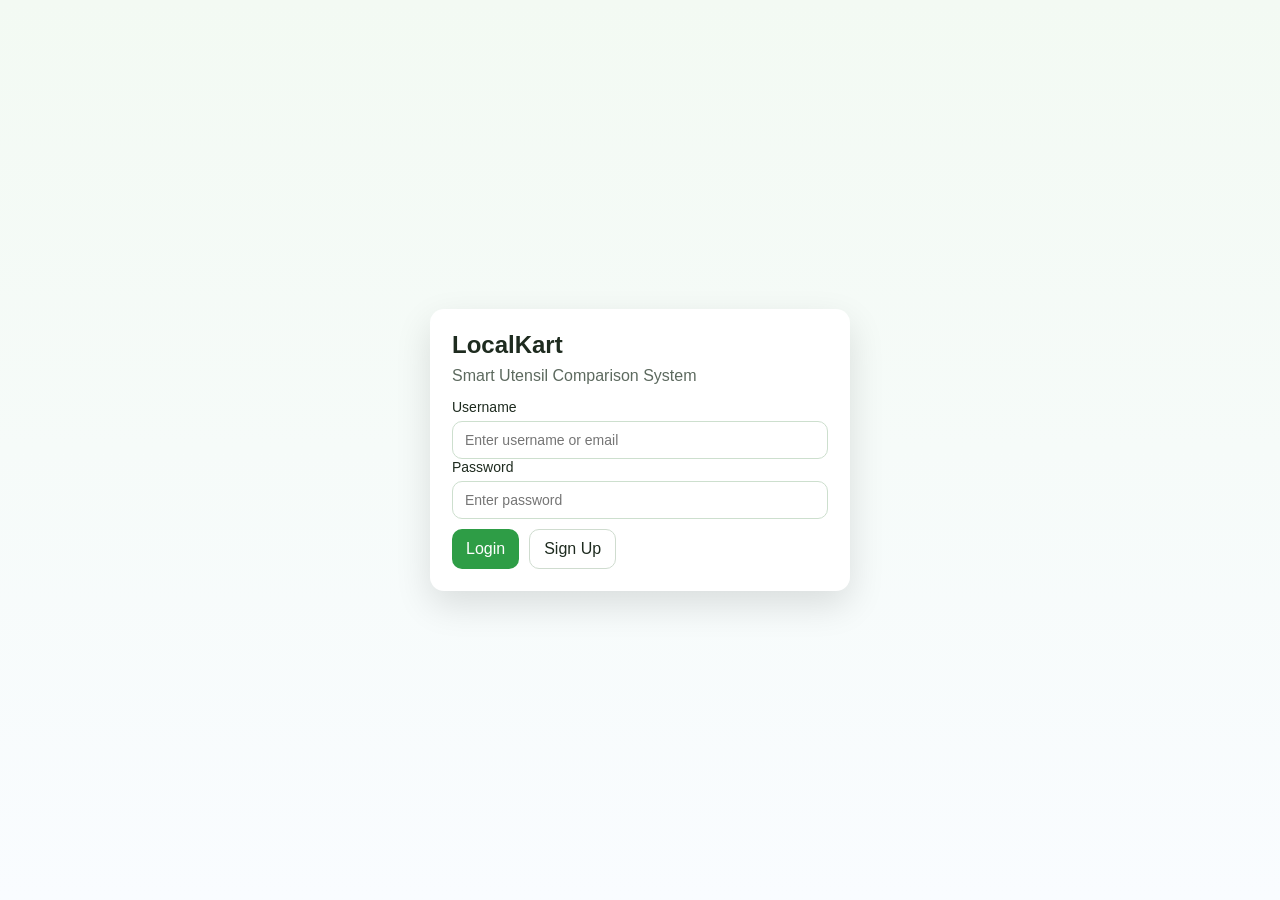
==== frontend/index.html @ 4c9adc12 "project made" ====
﻿<!doctype html>
<html lang="en">
<head>
  <meta charset="UTF-8">
  <meta name="viewport" content="width=device-width, initial-scale=1.0">
  <title>LocalKart | Login</title>
  <link rel="stylesheet" href="static/styles.css">
</head>
<body class="login-body">
  <main class="login-wrap">
    <section class="login-card">
      <h1 class="logo">LocalKart</h1>
      <p class="subtitle">Smart Utensil Comparison System</p>

      <label>Username
        <input id="loginEmail" type="text" placeholder="Enter username or email">
      </label>
      <label>Password
        <input id="loginPassword" type="password" placeholder="Enter password">
      </label>

      <div class="actions">
        <button id="loginBtn" class="btn-green" type="button">Login</button>
        <button id="signupBtn" class="ghost-btn" type="button">Sign Up</button>
      </div>
      <div id="authStatus" class="subtle"></div>
    </section>
  </main>
  <script src="static/login.js"></script>
</body>
</html>
---- frontend/static/styles.css ----
﻿:root {
  --bg: #f7fbf7;
  --ink: #1e2b1f;
  --muted: #5d6a5f;
  --card: #ffffff;
  --line: #d8e7d9;
  --green: #2e9d46;
  --green-dark: #1f7a34;
  --orange: #ef8f2f;
}

* { box-sizing: border-box; }

body {
  margin: 0;
  color: var(--ink);
  font-family: "Segoe UI", Tahoma, Verdana, sans-serif;
  background: linear-gradient(180deg, #f3faf3 0%, #f9fcff 100%);
}

.login-body { min-height: 100vh; }

.topbar {
  position: sticky;
  top: 0;
  z-index: 20;
  background: #ffffff;
  border-bottom: 1px solid var(--line);
  display: flex;
  justify-content: space-between;
  align-items: center;
  padding: 12px 22px;
}

.brand {
  text-decoration: none;
  color: var(--ink);
  font-weight: 800;
  font-size: 22px;
}

.navlinks { display: flex; gap: 8px; flex-wrap: wrap; }

.navlinks a {
  text-decoration: none;
  color: var(--ink);
  padding: 7px 10px;
  border-radius: 8px;
  transition: all 0.2s ease;
}

.navlinks a:hover,
.navlinks a.active {
  background: #ebf7ed;
  color: var(--green-dark);
}

.page {
  width: min(1060px, 92vw);
  margin: 26px auto 22px;
  display: grid;
  gap: 16px;
}

.login-wrap {
  min-height: 100vh;
  display: grid;
  place-items: center;
  padding: 18px;
}

.login-card {
  width: min(420px, 94vw);
  background: #fff;
  border-radius: 14px;
  padding: 22px;
  box-shadow: 0 14px 36px rgba(0, 0, 0, 0.12);
}

.logo { margin: 0 0 8px; }
.subtitle { margin: 0 0 14px; color: var(--muted); }

.panel,
.hero,
.feature-card,
.utensil-card,
.material-card {
  background: var(--card);
  border: 1px solid var(--line);
  border-radius: 12px;
  box-shadow: 0 8px 22px rgba(0, 0, 0, 0.08);
}

.hero,
.panel { padding: 20px; }

.home-hero h1 { font-size: clamp(28px, 5vw, 44px); margin: 0 0 10px; }
.home-hero p { color: var(--muted); margin-bottom: 18px; }

.feature-grid {
  display: grid;
  gap: 14px;
  grid-template-columns: repeat(auto-fit, minmax(220px, 1fr));
}

.feature-card { padding: 18px; }
.feature-card h2 { margin: 0; font-size: 20px; }

.grid.two { display: grid; gap: 10px; grid-template-columns: repeat(auto-fit, minmax(220px, 1fr)); }
.location-controls {
  display: grid;
  gap: 10px;
  grid-template-columns: repeat(auto-fit, minmax(240px, 1fr));
  align-items: end;
}

label { display: grid; gap: 6px; font-size: 14px; }
input, select, textarea {
  border: 1px solid #cddfce;
  border-radius: 10px;
  padding: 10px 12px;
  font: inherit;
}

.actions { display: flex; gap: 10px; flex-wrap: wrap; margin-top: 10px; }

button,
.btn-green,
.btn-orange,
.ghost-btn {
  border-radius: 10px;
  padding: 10px 14px;
  text-decoration: none;
  cursor: pointer;
  transition: all 0.2s ease;
  font: inherit;
}

.btn-green,
button.btn-green {
  background: var(--green);
  color: #fff;
  border: none;
}

.btn-green:hover,
button.btn-green:hover { background: var(--green-dark); }

.btn-orange {
  background: var(--orange);
  color: #fff;
  border: none;
}

.btn-orange:hover { filter: brightness(0.94); }

.ghost-btn {
  border: 1px solid #cfdccf;
  background: #fff;
  color: var(--ink);
}

.ghost-btn:hover { background: #f6faf6; }

.subtle, .muted { color: var(--muted); }

.utensil-grid {
  display: grid;
  grid-template-columns: repeat(2, minmax(0, 1fr));
  gap: 12px;
}

.utensil-card {
  padding: 16px;
  cursor: pointer;
  transition: transform 0.2s ease, box-shadow 0.2s ease;
}

.utensil-card:hover {
  transform: translateY(-4px);
  box-shadow: 0 12px 24px rgba(0, 0, 0, 0.12);
}

.utensil-card.selected {
  border-color: var(--green);
  background: #eef9ef;
}

.materials-grid {
  display: grid;
  grid-template-columns: repeat(2, minmax(0, 1fr));
  gap: 12px;
}

.material-card { padding: 16px; }
.material-card h3 { margin: 0 0 8px; }
.material-card p { margin: 6px 0; }
.material-card .ok { color: #1b7f37; }
.material-card .bad { color: #b03a2e; }

.table-wrap { overflow-x: auto; }

.shops-table {
  width: 100%;
  border-collapse: collapse;
  border: 2px solid #6ec27a;
  background: #fff;
}

.shops-table th,
.shops-table td {
  border: 1px solid #8ad095;
  padding: 10px;
  text-align: left;
}

.shops-table th { background: #edf9ef; }
.shops-table tbody tr:hover { background: #f5fbf5; }
.shops-table a {
  color: #1f7a34;
  text-decoration: underline;
}

.footer {
  text-align: center;
  color: #48604b;
  font-size: 13px;
  margin: 18px 0 16px;
}

@media (max-width: 760px) {
  .topbar { flex-direction: column; align-items: flex-start; }
  .utensil-grid,
  .materials-grid { grid-template-columns: 1fr; }
}
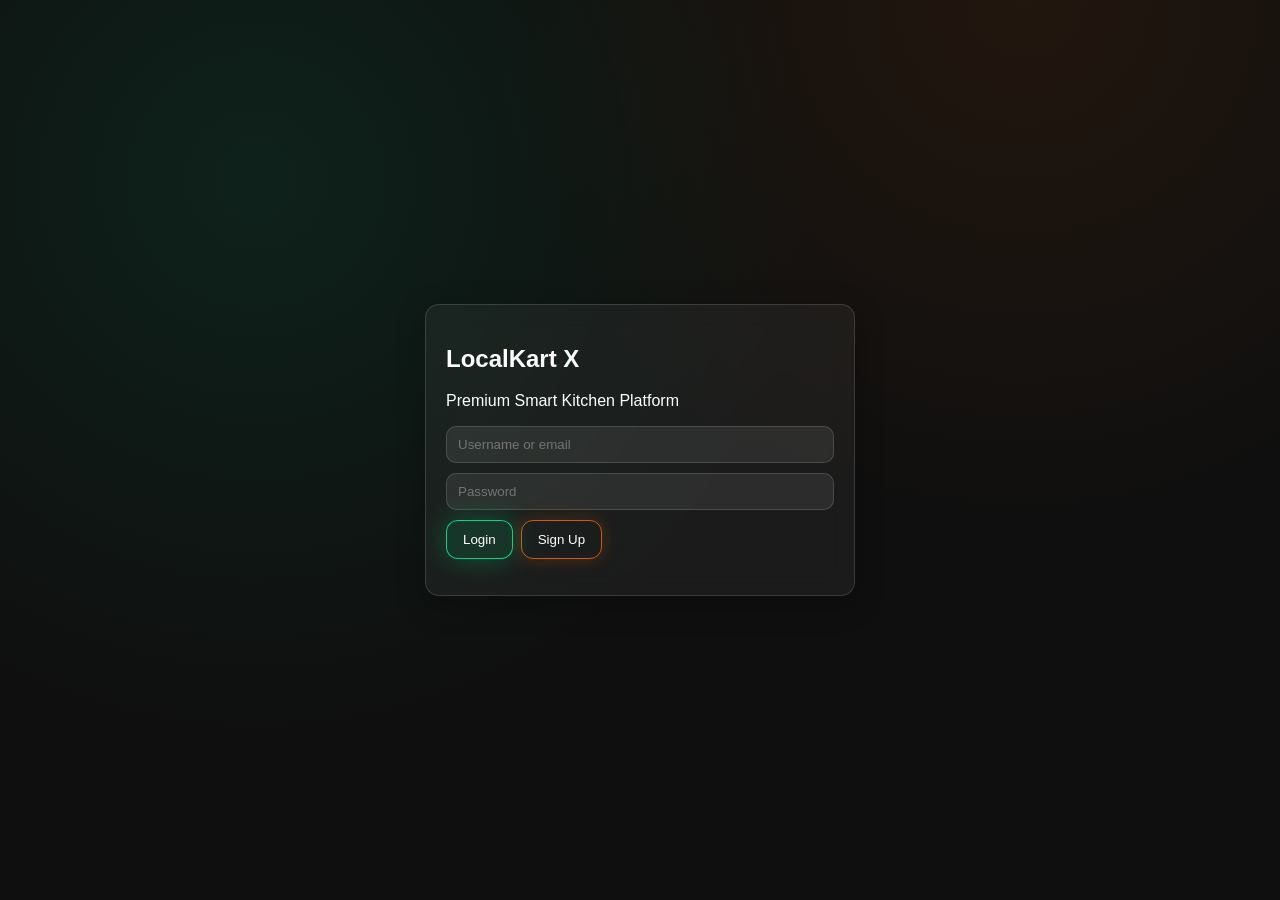
==== commit 47edc79f: "project done" ====
--- a/frontend/index.html
+++ b/frontend/index.html
@@ -3,29 +3,28 @@
 <head>
   <meta charset="UTF-8">
   <meta name="viewport" content="width=device-width, initial-scale=1.0">
-  <title>LocalKart | Login</title>
+  <title>LocalKart X | Login</title>
   <link rel="stylesheet" href="static/styles.css">
 </head>
-<body class="login-body">
-  <main class="login-wrap">
-    <section class="login-card">
-      <h1 class="logo">LocalKart</h1>
-      <p class="subtitle">Smart Utensil Comparison System</p>
-
-      <label>Username
-        <input id="loginEmail" type="text" placeholder="Enter username or email">
-      </label>
-      <label>Password
-        <input id="loginPassword" type="password" placeholder="Enter password">
-      </label>
-
-      <div class="actions">
-        <button id="loginBtn" class="btn-green" type="button">Login</button>
-        <button id="signupBtn" class="ghost-btn" type="button">Sign Up</button>
-      </div>
-      <div id="authStatus" class="subtle"></div>
-    </section>
-  </main>
+<body>
+  <div id="globalLoader" class="loader"><div class="pulse"></div></div>
+  <div class="particles"></div>
+  <div class="page-shell">
+    <main class="login-wrap">
+      <section class="login-card glass reveal">
+        <h1>LocalKart X</h1>
+        <p class="muted">Premium Smart Kitchen Platform</p>
+        <input id="loginEmail" type="text" placeholder="Username or email">
+        <input id="loginPassword" type="password" placeholder="Password">
+        <div style="display:flex; gap:8px; flex-wrap:wrap;">
+          <button id="loginBtn" class="btn btn-neon">Login</button>
+          <button id="signupBtn" class="btn btn-outline">Sign Up</button>
+        </div>
+        <p id="authStatus" class="muted"></p>
+      </section>
+    </main>
+  </div>
+  <script src="static/site.js"></script>
   <script src="static/login.js"></script>
 </body>
 </html>
--- a/frontend/static/styles.css
+++ b/frontend/static/styles.css
@@ -1,101 +1,199 @@
 ﻿:root {
-  --bg: #f7fbf7;
-  --ink: #1e2b1f;
-  --muted: #5d6a5f;
-  --card: #ffffff;
-  --line: #d8e7d9;
-  --green: #2e9d46;
-  --green-dark: #1f7a34;
-  --orange: #ef8f2f;
+  --bg: #0f0f0f;
+  --panel: rgba(255, 255, 255, 0.05);
+  --panel-strong: rgba(255, 255, 255, 0.08);
+  --line: rgba(255, 255, 255, 0.14);
+  --text: #ffffff;
+  --muted: #c6c6c6;
+  --neon: #00ff9d;
+  --orange: #ff6b00;
+  --shadow-neon: 0 0 28px rgba(0, 255, 157, 0.25);
+}
+
+body.light {
+  --bg: #f3f6f9;
+  --panel: rgba(255, 255, 255, 0.85);
+  --panel-strong: rgba(255, 255, 255, 1);
+  --line: rgba(15, 15, 15, 0.12);
+  --text: #111111;
+  --muted: #4b4b4b;
+  --neon: #1f9b5f;
+  --orange: #d15a00;
+  --shadow-neon: 0 0 22px rgba(31, 155, 95, 0.22);
 }
 
 * { box-sizing: border-box; }
 
+html, body { margin: 0; min-height: 100%; }
+
 body {
-  margin: 0;
-  color: var(--ink);
   font-family: "Segoe UI", Tahoma, Verdana, sans-serif;
-  background: linear-gradient(180deg, #f3faf3 0%, #f9fcff 100%);
-}
-
-.login-body { min-height: 100vh; }
+  background: radial-gradient(circle at 20% 20%, rgba(0,255,157,0.08), transparent 45%),
+              radial-gradient(circle at 80% 0%, rgba(255,107,0,0.08), transparent 40%),
+              var(--bg);
+  color: var(--text);
+  opacity: 0;
+  transition: opacity 0.45s ease;
+}
+
+body.ready { opacity: 1; }
+
+.particles {
+  position: fixed;
+  inset: 0;
+  pointer-events: none;
+  overflow: hidden;
+  z-index: 0;
+}
+
+.particles span {
+  position: absolute;
+  width: 3px;
+  height: 3px;
+  border-radius: 50%;
+  background: rgba(0, 255, 157, 0.5);
+  animation: floatParticle linear infinite;
+}
+
+@keyframes floatParticle {
+  0% { transform: translateY(0) scale(1); opacity: 0; }
+  10% { opacity: 0.9; }
+  100% { transform: translateY(-120vh) scale(1.4); opacity: 0; }
+}
+
+.page-shell { position: relative; z-index: 1; }
+
+.loader {
+  position: fixed;
+  inset: 0;
+  display: grid;
+  place-items: center;
+  background: #0f0f0f;
+  z-index: 99;
+  transition: opacity 0.35s ease;
+}
+
+.loader.hidden { opacity: 0; pointer-events: none; }
+
+.pulse {
+  width: 68px;
+  height: 68px;
+  border: 2px solid rgba(0,255,157,0.7);
+  border-radius: 50%;
+  box-shadow: var(--shadow-neon);
+  animation: pulse 1.3s infinite;
+}
+
+@keyframes pulse {
+  0% { transform: scale(0.9); opacity: 0.8; }
+  70% { transform: scale(1.1); opacity: 1; }
+  100% { transform: scale(0.9); opacity: 0.8; }
+}
 
 .topbar {
   position: sticky;
   top: 0;
-  z-index: 20;
-  background: #ffffff;
+  z-index: 5;
+  backdrop-filter: blur(12px);
+  background: rgba(0, 0, 0, 0.45);
   border-bottom: 1px solid var(--line);
   display: flex;
   justify-content: space-between;
   align-items: center;
-  padding: 12px 22px;
-}
-
-.brand {
-  text-decoration: none;
-  color: var(--ink);
-  font-weight: 800;
-  font-size: 22px;
-}
+  padding: 12px 20px;
+}
+
+.brand { color: var(--text); font-weight: 800; text-decoration: none; letter-spacing: 0.3px; }
 
 .navlinks { display: flex; gap: 8px; flex-wrap: wrap; }
-
 .navlinks a {
   text-decoration: none;
-  color: var(--ink);
+  color: var(--text);
+  padding: 7px 11px;
+  border-radius: 10px;
+  border: 1px solid transparent;
+  transition: all 0.2s ease;
+}
+.navlinks a:hover, .navlinks a.active {
+  border-color: rgba(0,255,157,0.45);
+  box-shadow: var(--shadow-neon);
+}
+
+.theme-toggle {
+  border: 1px solid var(--line);
+  background: var(--panel);
+  color: var(--text);
+  border-radius: 10px;
   padding: 7px 10px;
-  border-radius: 8px;
-  transition: all 0.2s ease;
-}
-
-.navlinks a:hover,
-.navlinks a.active {
-  background: #ebf7ed;
-  color: var(--green-dark);
+  cursor: pointer;
 }
 
 .page {
-  width: min(1060px, 92vw);
-  margin: 26px auto 22px;
+  width: min(1120px, 94vw);
+  margin: 20px auto 28px;
   display: grid;
   gap: 16px;
 }
 
-.login-wrap {
-  min-height: 100vh;
+.glass {
+  background: var(--panel);
+  border: 1px solid var(--line);
+  border-radius: 14px;
+  box-shadow: 0 8px 30px rgba(0, 0, 0, 0.25);
+  backdrop-filter: blur(12px);
+}
+
+.hero {
+  min-height: 74vh;
   display: grid;
   place-items: center;
-  padding: 18px;
-}
-
-.login-card {
-  width: min(420px, 94vw);
-  background: #fff;
-  border-radius: 14px;
-  padding: 22px;
-  box-shadow: 0 14px 36px rgba(0, 0, 0, 0.12);
-}
-
-.logo { margin: 0 0 8px; }
-.subtitle { margin: 0 0 14px; color: var(--muted); }
-
-.panel,
-.hero,
-.feature-card,
-.utensil-card,
-.material-card {
-  background: var(--card);
-  border: 1px solid var(--line);
+  text-align: center;
+  padding: 30px;
+  position: relative;
+  overflow: hidden;
+}
+
+.hero::before {
+  content: "";
+  position: absolute;
+  inset: -20%;
+  background: linear-gradient(130deg, rgba(0,255,157,0.1), rgba(255,107,0,0.08), rgba(0,255,157,0.06));
+  animation: gradientFlow 8s linear infinite;
+}
+
+@keyframes gradientFlow {
+  from { transform: translateX(-10%); }
+  to { transform: translateX(10%); }
+}
+
+.hero > * { position: relative; z-index: 1; }
+.hero h1 { font-size: clamp(32px, 6vw, 66px); margin: 0 0 8px; }
+.hero p { color: var(--muted); max-width: 760px; margin-bottom: 18px; }
+
+.btn {
+  border: 1px solid transparent;
   border-radius: 12px;
-  box-shadow: 0 8px 22px rgba(0, 0, 0, 0.08);
-}
-
-.hero,
-.panel { padding: 20px; }
-
-.home-hero h1 { font-size: clamp(28px, 5vw, 44px); margin: 0 0 10px; }
-.home-hero p { color: var(--muted); margin-bottom: 18px; }
+  padding: 11px 16px;
+  text-decoration: none;
+  color: #fff;
+  cursor: pointer;
+  display: inline-block;
+  transition: transform 0.2s ease, box-shadow 0.2s ease;
+}
+
+.btn:hover { transform: scale(1.04); }
+
+.btn-neon {
+  background: rgba(0,255,157,0.1);
+  border-color: rgba(0,255,157,0.8);
+  box-shadow: var(--shadow-neon);
+}
+
+.btn-outline {
+  background: transparent;
+  border-color: rgba(255,107,0,0.8);
+  box-shadow: 0 0 18px rgba(255,107,0,0.22);
+}
 
 .feature-grid {
   display: grid;
@@ -103,133 +201,203 @@
   grid-template-columns: repeat(auto-fit, minmax(220px, 1fr));
 }
 
-.feature-card { padding: 18px; }
-.feature-card h2 { margin: 0; font-size: 20px; }
-
-.grid.two { display: grid; gap: 10px; grid-template-columns: repeat(auto-fit, minmax(220px, 1fr)); }
-.location-controls {
-  display: grid;
+.feature-card { padding: 18px; transition: transform 0.2s ease, box-shadow 0.2s ease; }
+.feature-card:hover { transform: translateY(-6px); box-shadow: var(--shadow-neon); }
+
+.panel { padding: 18px; }
+
+.search-row {
+  display: grid;
+  grid-template-columns: 1fr;
   gap: 10px;
-  grid-template-columns: repeat(auto-fit, minmax(240px, 1fr));
-  align-items: end;
-}
-
-label { display: grid; gap: 6px; font-size: 14px; }
-input, select, textarea {
-  border: 1px solid #cddfce;
-  border-radius: 10px;
-  padding: 10px 12px;
-  font: inherit;
-}
-
-.actions { display: flex; gap: 10px; flex-wrap: wrap; margin-top: 10px; }
-
-button,
-.btn-green,
-.btn-orange,
-.ghost-btn {
-  border-radius: 10px;
-  padding: 10px 14px;
-  text-decoration: none;
+}
+
+.search-input {
+  width: 100%;
+  border-radius: 999px;
+  background: var(--panel-strong);
+  border: 1px solid rgba(0,255,157,0.55);
+  color: var(--text);
+  padding: 11px 14px;
+}
+
+.chips { display: flex; gap: 8px; flex-wrap: wrap; }
+.chip {
+  padding: 7px 12px;
+  border-radius: 999px;
+  border: 1px solid var(--line);
+  background: var(--panel-strong);
+  color: var(--text);
   cursor: pointer;
-  transition: all 0.2s ease;
-  font: inherit;
-}
-
-.btn-green,
-button.btn-green {
-  background: var(--green);
-  color: #fff;
-  border: none;
-}
-
-.btn-green:hover,
-button.btn-green:hover { background: var(--green-dark); }
-
-.btn-orange {
-  background: var(--orange);
-  color: #fff;
-  border: none;
-}
-
-.btn-orange:hover { filter: brightness(0.94); }
-
-.ghost-btn {
-  border: 1px solid #cfdccf;
-  background: #fff;
-  color: var(--ink);
-}
-
-.ghost-btn:hover { background: #f6faf6; }
-
-.subtle, .muted { color: var(--muted); }
+}
+.chip.active { border-color: rgba(0,255,157,0.85); box-shadow: var(--shadow-neon); }
 
 .utensil-grid {
   display: grid;
-  grid-template-columns: repeat(2, minmax(0, 1fr));
+  grid-template-columns: repeat(3, minmax(0, 1fr));
   gap: 12px;
 }
 
 .utensil-card {
-  padding: 16px;
+  padding: 10px;
+  transition: transform 0.2s ease, box-shadow 0.2s ease;
   cursor: pointer;
-  transition: transform 0.2s ease, box-shadow 0.2s ease;
-}
-
+  position: relative;
+}
 .utensil-card:hover {
-  transform: translateY(-4px);
-  box-shadow: 0 12px 24px rgba(0, 0, 0, 0.12);
-}
-
-.utensil-card.selected {
-  border-color: var(--green);
-  background: #eef9ef;
-}
-
-.materials-grid {
-  display: grid;
-  grid-template-columns: repeat(2, minmax(0, 1fr));
+  transform: rotate(2deg) translateY(-3px);
+  box-shadow: 0 0 20px rgba(0,255,157,0.3);
+}
+
+.thumb {
+  height: 120px;
+  border-radius: 10px;
+  background: linear-gradient(135deg, rgba(0,255,157,0.12), rgba(255,107,0,0.12));
+  margin-bottom: 8px;
+  display: grid;
+  place-items: center;
+  font-weight: 700;
+  transition: transform 0.2s ease;
+}
+.utensil-card:hover .thumb { transform: scale(1.04); }
+
+.health-badge {
+  display: inline-block;
+  margin-top: 6px;
+  font-size: 12px;
+  padding: 4px 8px;
+  border-radius: 999px;
+  border: 1px solid rgba(0,255,157,0.7);
+}
+
+.rating-dot {
+  position: absolute;
+  top: 10px;
+  right: 10px;
+  width: 10px;
+  height: 10px;
+  border-radius: 50%;
+  background: var(--neon);
+  box-shadow: 0 0 10px var(--neon);
+}
+
+.split {
+  display: grid;
+  grid-template-columns: 260px 1fr;
   gap: 12px;
 }
 
-.material-card { padding: 16px; }
-.material-card h3 { margin: 0 0 8px; }
-.material-card p { margin: 6px 0; }
-.material-card .ok { color: #1b7f37; }
-.material-card .bad { color: #b03a2e; }
-
-.table-wrap { overflow-x: auto; }
-
-.shops-table {
-  width: 100%;
-  border-collapse: collapse;
-  border: 2px solid #6ec27a;
-  background: #fff;
-}
-
-.shops-table th,
-.shops-table td {
-  border: 1px solid #8ad095;
+.tabs-col { display: grid; gap: 8px; align-content: start; }
+.mat-tab {
+  background: var(--panel-strong);
+  border: 1px solid var(--line);
+  color: var(--text);
+  border-radius: 10px;
   padding: 10px;
   text-align: left;
-}
-
-.shops-table th { background: #edf9ef; }
-.shops-table tbody tr:hover { background: #f5fbf5; }
-.shops-table a {
-  color: #1f7a34;
-  text-decoration: underline;
+  cursor: pointer;
+}
+.mat-tab.active { border-color: rgba(0,255,157,0.8); box-shadow: var(--shadow-neon); }
+
+.dashboard { padding: 16px; }
+.metric { margin-bottom: 12px; }
+.metric label { display: block; margin-bottom: 4px; color: var(--muted); }
+.bar {
+  height: 10px;
+  border-radius: 999px;
+  background: rgba(255,255,255,0.12);
+  overflow: hidden;
+}
+.bar-fill {
+  height: 100%;
+  width: 0;
+  background: linear-gradient(90deg, var(--neon), var(--orange));
+  transition: width 0.7s ease;
+}
+
+.badge {
+  display: inline-block;
+  padding: 5px 10px;
+  border-radius: 999px;
+  border: 1px solid var(--line);
+  background: var(--panel-strong);
+}
+
+.store-map {
+  height: 220px;
+  display: grid;
+  place-items: center;
+  text-align: center;
+  color: var(--muted);
+}
+
+.store-grid {
+  display: grid;
+  grid-template-columns: repeat(auto-fit, minmax(250px, 1fr));
+  gap: 12px;
+}
+
+.store-card { padding: 12px; position: relative; overflow: hidden; }
+.store-card:hover { box-shadow: 0 0 18px rgba(0,255,157,0.32); }
+.store-thumb {
+  height: 120px;
+  border-radius: 10px;
+  background: linear-gradient(140deg, rgba(0,255,157,0.2), rgba(255,107,0,0.2));
+  margin-bottom: 8px;
+}
+.call-btn {
+  border: 1px solid rgba(0,255,157,0.8);
+  color: var(--text);
+  background: rgba(0,255,157,0.1);
+  border-radius: 10px;
+  padding: 8px 10px;
+  text-decoration: none;
+  display: inline-block;
+}
+.call-btn:hover { box-shadow: var(--shadow-neon); }
+
+.login-wrap { min-height: 100vh; display: grid; place-items: center; padding: 20px; }
+.login-card { width: min(430px, 94vw); padding: 20px; }
+.login-card input {
+  width: 100%;
+  border-radius: 10px;
+  background: var(--panel-strong);
+  border: 1px solid var(--line);
+  color: var(--text);
+  padding: 10px 11px;
+  margin-bottom: 10px;
+}
+
+.fab {
+  position: fixed;
+  right: 18px;
+  bottom: 18px;
+  z-index: 30;
+}
+
+.reveal {
+  opacity: 0;
+  transform: translateY(14px);
+  transition: all 0.45s ease;
+}
+.reveal.show {
+  opacity: 1;
+  transform: translateY(0);
 }
 
 .footer {
   text-align: center;
-  color: #48604b;
+  color: var(--muted);
   font-size: 13px;
-  margin: 18px 0 16px;
-}
-
-@media (max-width: 760px) {
+  margin: 10px 0 20px;
+}
+
+@media (max-width: 900px) {
+  .utensil-grid { grid-template-columns: repeat(2, minmax(0, 1fr)); }
+  .split { grid-template-columns: 1fr; }
+}
+
+@media (max-width: 620px) {
   .topbar { flex-direction: column; align-items: flex-start; }
-  .utensil-grid,
-  .materials-grid { grid-template-columns: 1fr; }
-}
+  .utensil-grid { grid-template-columns: 1fr; }
+}
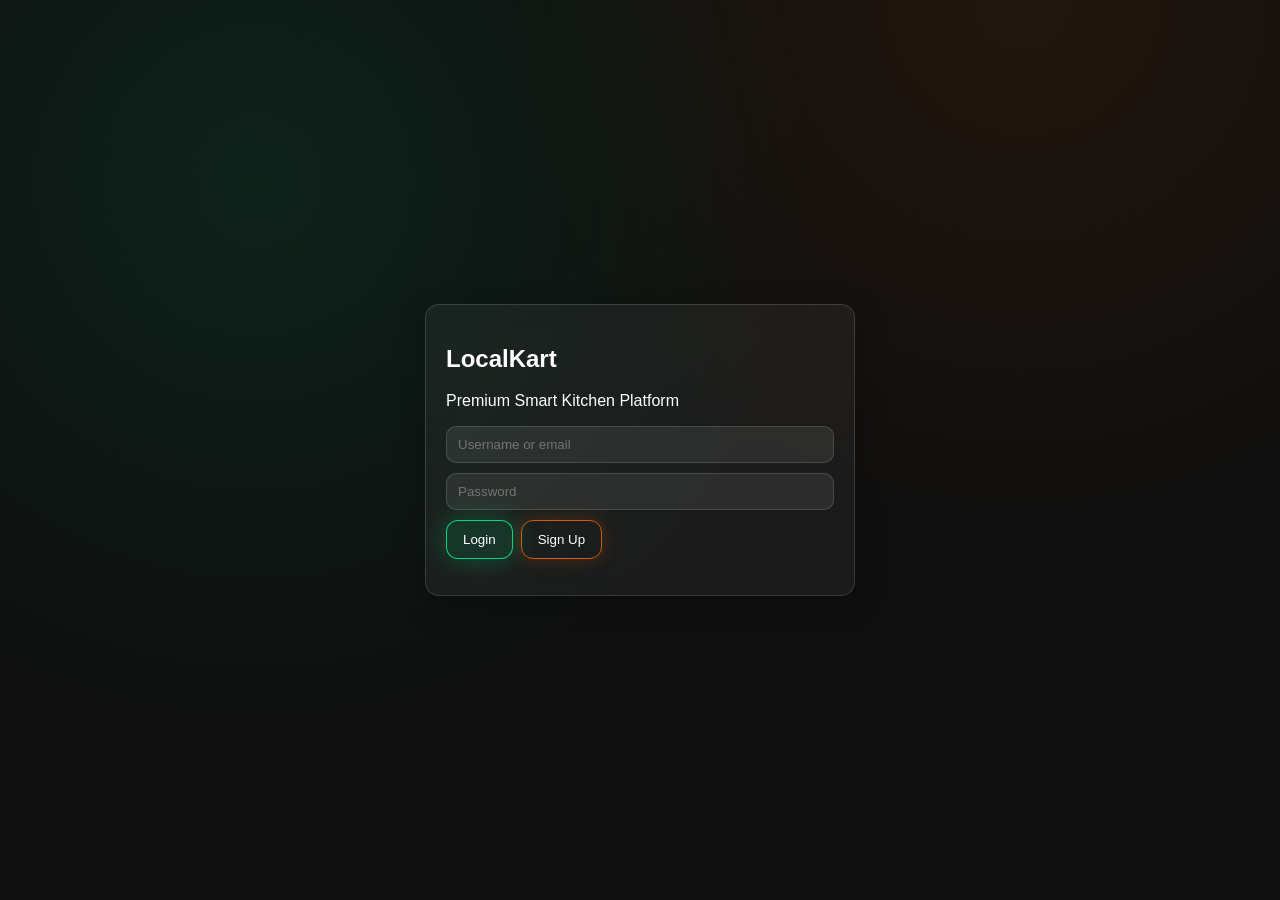
==== commit 3cfbf26e: "refactor: standardize branding by removing 'X' from LocalKart titles" ====
--- a/frontend/index.html
+++ b/frontend/index.html
@@ -3,7 +3,7 @@
 <head>
   <meta charset="UTF-8">
   <meta name="viewport" content="width=device-width, initial-scale=1.0">
-  <title>LocalKart X | Login</title>
+  <title>LocalKart | Login</title>
   <link rel="stylesheet" href="static/styles.css">
 </head>
 <body>
@@ -12,7 +12,7 @@
   <div class="page-shell">
     <main class="login-wrap">
       <section class="login-card glass reveal">
-        <h1>LocalKart X</h1>
+        <h1>LocalKart</h1>
         <p class="muted">Premium Smart Kitchen Platform</p>
         <input id="loginEmail" type="text" placeholder="Username or email">
         <input id="loginPassword" type="password" placeholder="Password">
